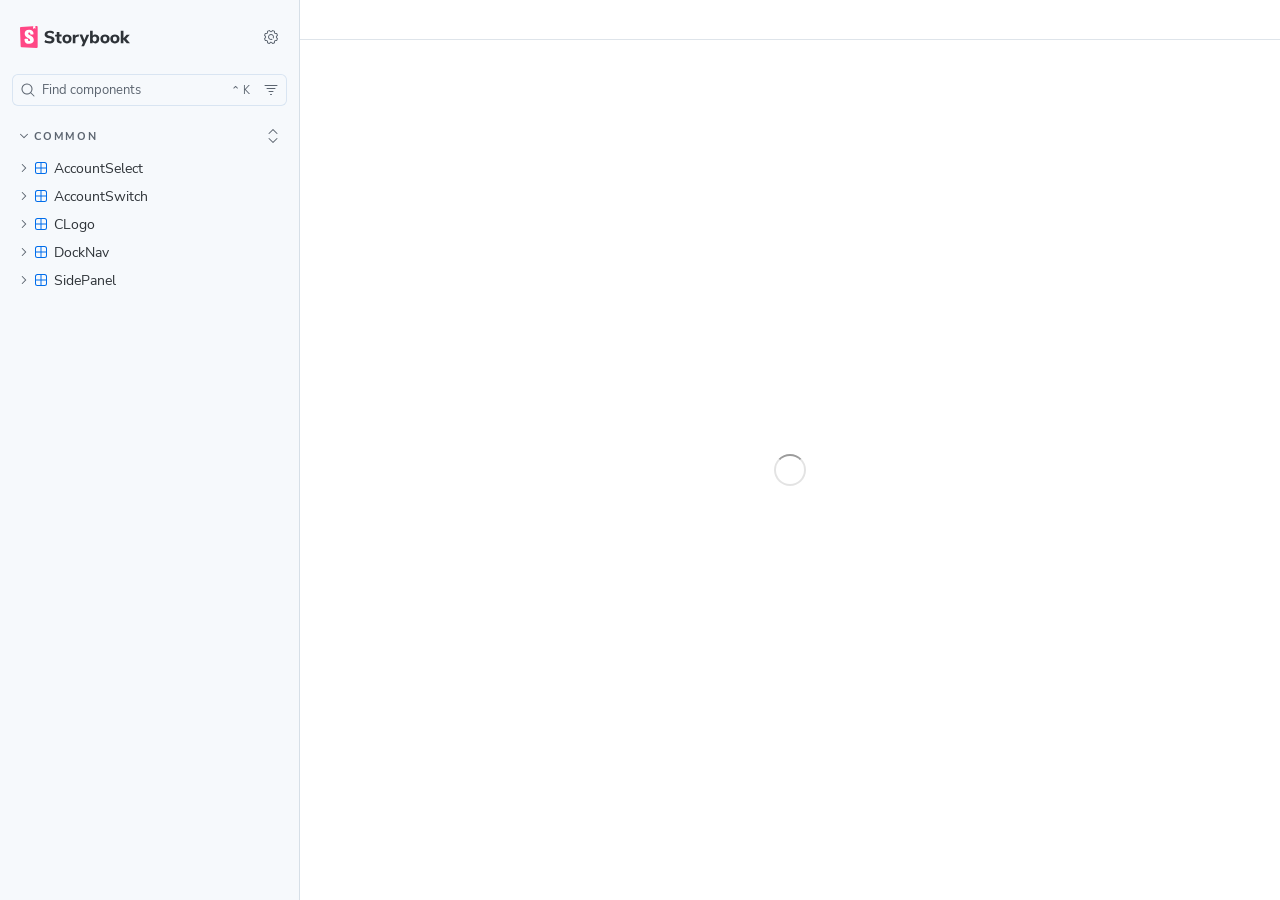
==== index.html @ 2877c4c2 "Deploy ui-toolkit Storybook" ====
<!DOCTYPE html>
<html lang="en">
  <head>
    <meta charset="utf-8" />

    <title>storybook - Storybook</title>
    <meta name="viewport" content="width=device-width, initial-scale=1" />

    
    <link rel="icon" type="image/svg+xml" href="./favicon.svg" />
    
    <style>
      @font-face {
        font-family: 'Nunito Sans';
        font-style: normal;
        font-weight: 400;
        font-display: swap;
        src: url('./sb-common-assets/nunito-sans-regular.woff2') format('woff2');
      }

      @font-face {
        font-family: 'Nunito Sans';
        font-style: italic;
        font-weight: 400;
        font-display: swap;
        src: url('./sb-common-assets/nunito-sans-italic.woff2') format('woff2');
      }

      @font-face {
        font-family: 'Nunito Sans';
        font-style: normal;
        font-weight: 700;
        font-display: swap;
        src: url('./sb-common-assets/nunito-sans-bold.woff2') format('woff2');
      }

      @font-face {
        font-family: 'Nunito Sans';
        font-style: italic;
        font-weight: 700;
        font-display: swap;
        src: url('./sb-common-assets/nunito-sans-bold-italic.woff2') format('woff2');
      }
    </style>

    <link href="./sb-manager/runtime.js" rel="modulepreload" />

    
    <link href="./sb-addons/storybook-core-server-presets-0/common-manager-bundle.js" rel="modulepreload" />
    
    <link href="./sb-addons/docs-1/manager-bundle.js" rel="modulepreload" />
       

    <style>
      #storybook-root[hidden] {
        display: none !important;
      }
    </style>

    
  </head>
  <body>
    <div id="root"></div>

    
    <script>
      
        
          window['FEATURES'] = {
  "actions": true,
  "argTypeTargetsV7": true,
  "backgrounds": true,
  "changeDetection": true,
  "componentsManifest": false,
  "controls": true,
  "disallowImplicitActionsInRenderV8": true,
  "highlight": true,
  "interactions": true,
  "legacyDecoratorFileOrder": false,
  "measure": true,
  "outline": true,
  "sidebarOnboardingChecklist": false,
  "viewport": true
};
        
      
        
          window['REFS'] = {};
        
      
        
          window['LOGLEVEL'] = "info";
        
      
        
          window['DOCS_OPTIONS'] = {
  "defaultName": "Docs"
};
        
      
        
          window['CONFIG_TYPE'] = "PRODUCTION";
        
      
        
      
        
      
        
          window['TAGS_OPTIONS'] = {};
        
      
        
          window['STORYBOOK_BUILDER'] = "vite";
        
      
        
          window['STORYBOOK_FRAMEWORK'] = "react-vite";
        
      
        
          window['STORYBOOK_RENDERER'] = "react";
        
      
        
      
    </script>
    

    <script type="module">
      import './sb-manager/globals-runtime.js';

      
        import './sb-addons/storybook-core-server-presets-0/common-manager-bundle.js';
      
        import './sb-addons/docs-1/manager-bundle.js';
      

      import './sb-manager/runtime.js';
    </script>
  </body>
</html>
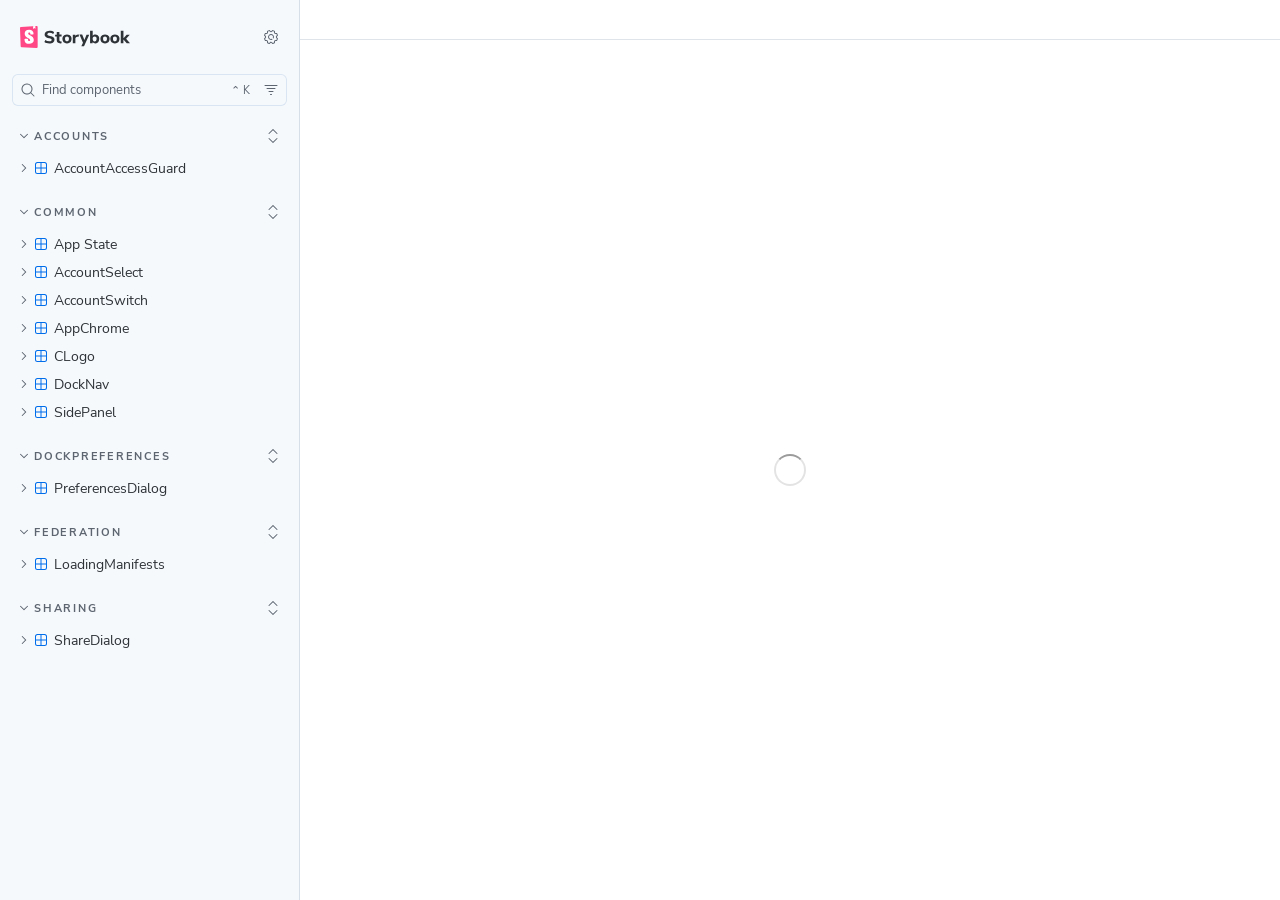
==== commit 3689690f: "Deploy ui-toolkit Storybook" ====
--- a/index.html
+++ b/index.html
@@ -69,6 +69,7 @@
           window['FEATURES'] = {
   "actions": true,
   "argTypeTargetsV7": true,
+  "babelRemoveBugfixes": false,
   "backgrounds": true,
   "changeDetection": true,
   "componentsManifest": false,
@@ -79,6 +80,7 @@
   "legacyDecoratorFileOrder": false,
   "measure": true,
   "outline": true,
+  "menuOnboardingChecklist": true,
   "sidebarOnboardingChecklist": false,
   "viewport": true
 };
@@ -100,6 +102,10 @@
       
         
           window['CONFIG_TYPE'] = "PRODUCTION";
+        
+      
+        
+          window['DOCGEN_STORY_PREPARED'] = false;
         
       
         
